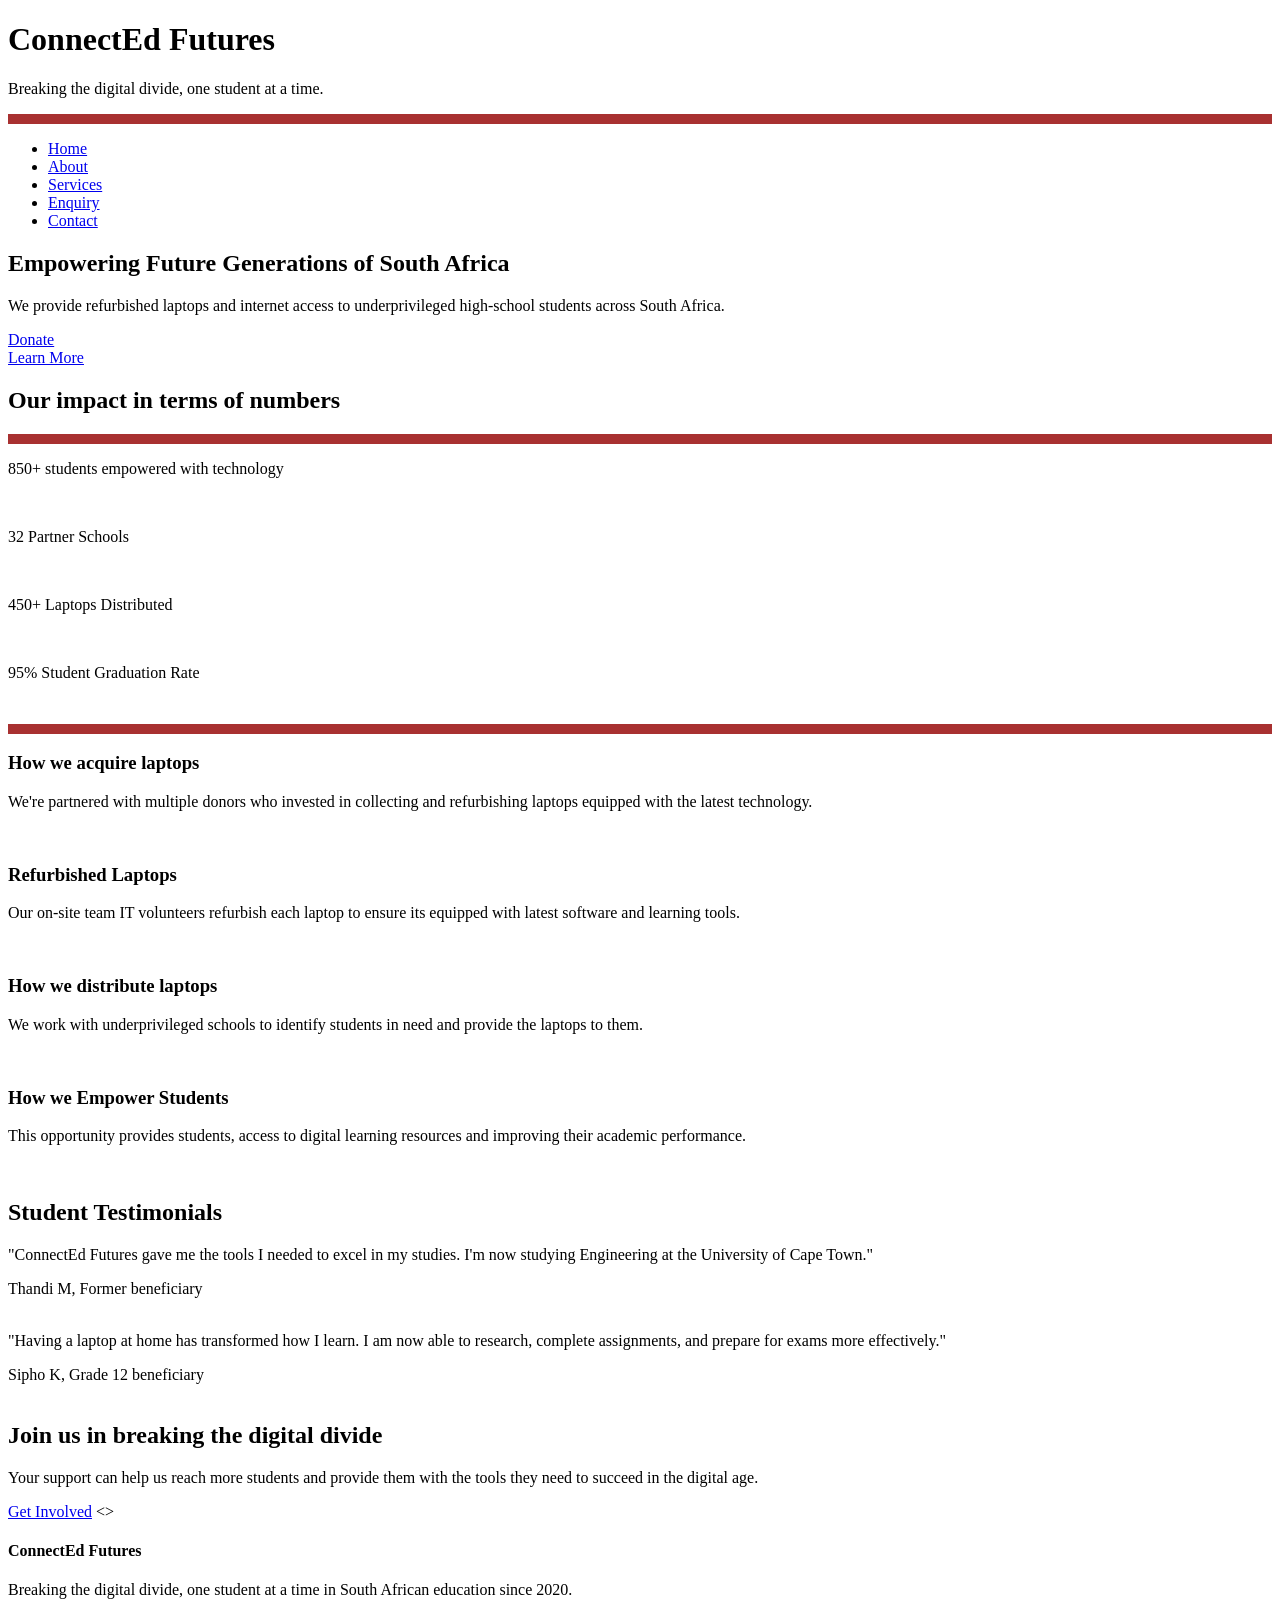
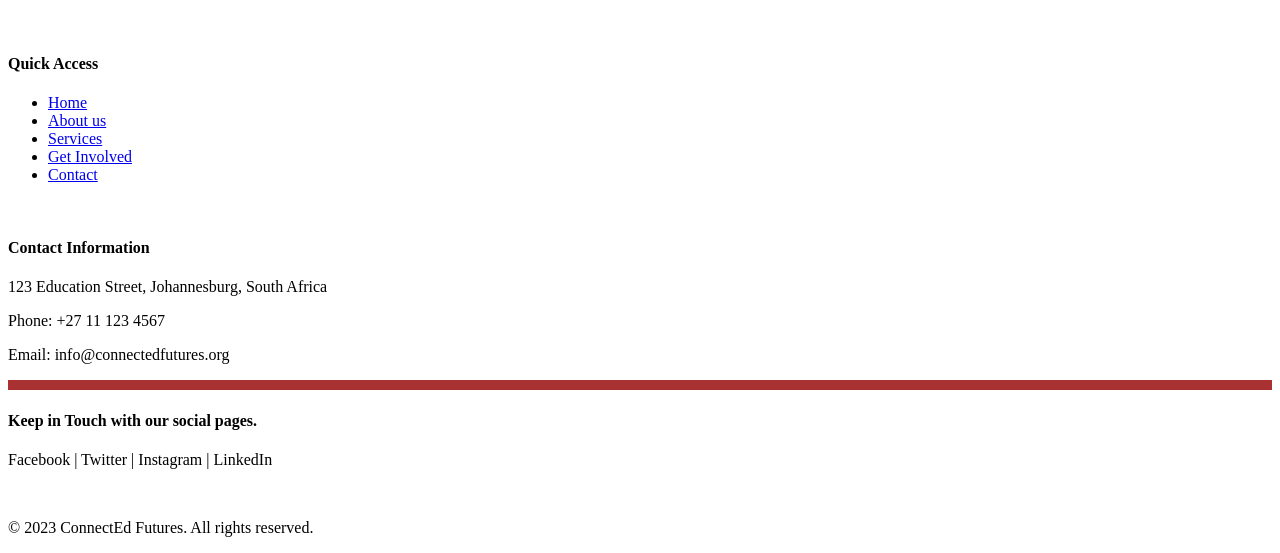
==== ConnectEd Futures/index.html @ a60ef4df "Initial commit" ====
<!DOCTYPE html>
<html lang="en">
<head>
    <meta charset="UTF-8">
    <meta name="viewport" content="width=device-width, initial-scale=1.0">
    <title>ConnectEd Futures | Empowering Students Through Technology</title>
</head>
<body>
    <header>
        <h1>ConnectEd Futures</h1>
        <p>Breaking the digital divide, one student at a time.</p>

        <style>
            hr {
                border: 0;
                height: 10px;
                background-color: rgb(168, 49, 49);
            }
        </style>
        <hr class="banner-line">

        <ul>
            <li><a href="index.html">Home</a></li>
            <li><a href="about.html">About</a></li>
            <li><a href="services.html">Services</a></li>
            <li><a href="enquiry.html">Enquiry</a></li>
            <li><a href="contact.html">Contact</a></li>
        </ul>

        


    </header>
    <h2>Empowering Future Generations of South Africa</h2>
    <p>We provide refurbished laptops and internet access to underprivileged high-school students across South Africa.</p>
    <a href="enquiry.html">Donate</a>
    <br>
    <a href="about.html">Learn More</a>

    <h2>Our impact in terms of numbers</h2>
        <hr size="2" width="100%" color="black">
    <p>850+ students empowered with technology</p>
    <br>

    <p>32 Partner Schools</p>
    <br>

    <p>450+ Laptops Distributed</p>
    <br>

    <p>95% Student Graduation Rate</p>
    <br>

    <hr>

    <h3>How we acquire laptops</h3>
    <P>We're partnered with multiple donors who invested in collecting and refurbishing laptops equipped with the latest technology.</P>
    <br>

    <h3>Refurbished Laptops</h3>
    <P>Our on-site team IT volunteers refurbish each laptop to ensure its equipped with latest software and learning tools.</P>
    <br>

    <h3>How we distribute laptops</h3>
    <p>We work with underprivileged schools to identify students in need and provide the laptops to them.</p>
    <br>

    <h3>How we Empower Students</h3>
    <p>This opportunity provides students, access to digital learning resources and improving their academic performance.</p>
    <br>

    <h2>Student Testimonials</h2>
    <p>"ConnectEd Futures gave me the tools I needed to excel in my studies. I'm now studying Engineering at the University of Cape Town."</p>
    <footer>Thandi M, Former beneficiary</footer>
    <br>

    <p>"Having a laptop at home has transformed how I learn. I am now able to research, complete assignments, and prepare for exams more effectively."</p>
    <footer>Sipho K, Grade 12 beneficiary</footer>
    <br>

    <h2>Join us in breaking the digital divide</h2>
    <p>Your support can help us reach more students and provide them with the tools they need to succeed in the digital age.</p>
    <a href="enquiry.html">Get Involved</a>

    <>
        <h4>ConnectEd Futures</h4>
        <p>Breaking the digital divide, one student at a time in South African education since 2020.</p>
        <br>

        <h4>Quick Access</h4>
        <ul>
            <li><a href="index.html">Home</a></li>
            <li><a href="about.html">About us</a></li>
            <li><a href="services.html">Services</a></li>
            <li><a href="enquiry.html">Get Involved</a></li>
            <li><a href="contact.html">Contact</a></li>
        </ul>
        <br>

        <h4>Contact Information</h4>
        <p>123 Education Street, Johannesburg, South Africa</p>
        <p>Phone: +27 11 123 4567</p>
        <p>Email: info@connectedfutures.org</p>

        <style>
            hr {
                border: 0;
                height: 10px;
                background-color: rgb(168, 49, 49);
            }
        </style>
        <hr class="banner-line">

        <h4>Keep in Touch with our social pages.</h4>
        <p>Facebook | Twitter | Instagram | LinkedIn</p>
        <br>

        <p>&copy; 2023 ConnectEd Futures. All rights reserved.</p>

    </footer>




    
</body>
</html>
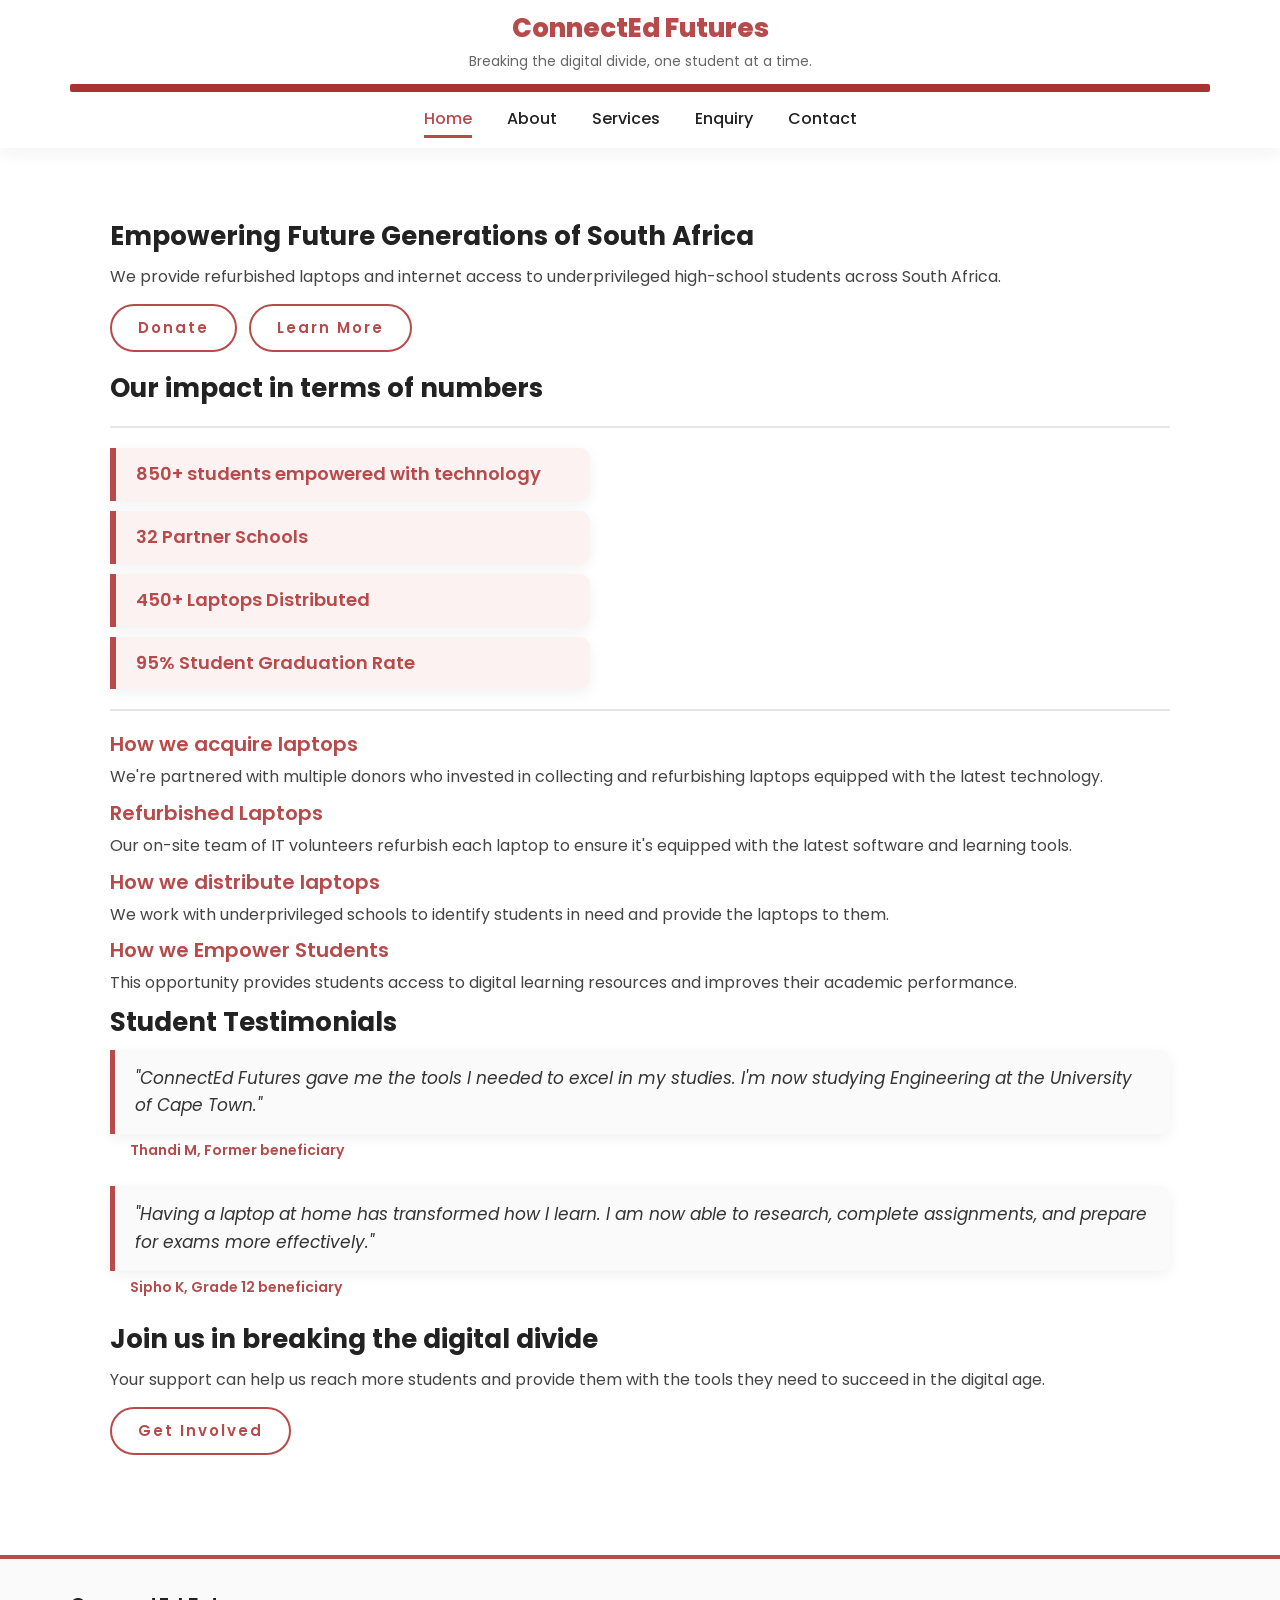
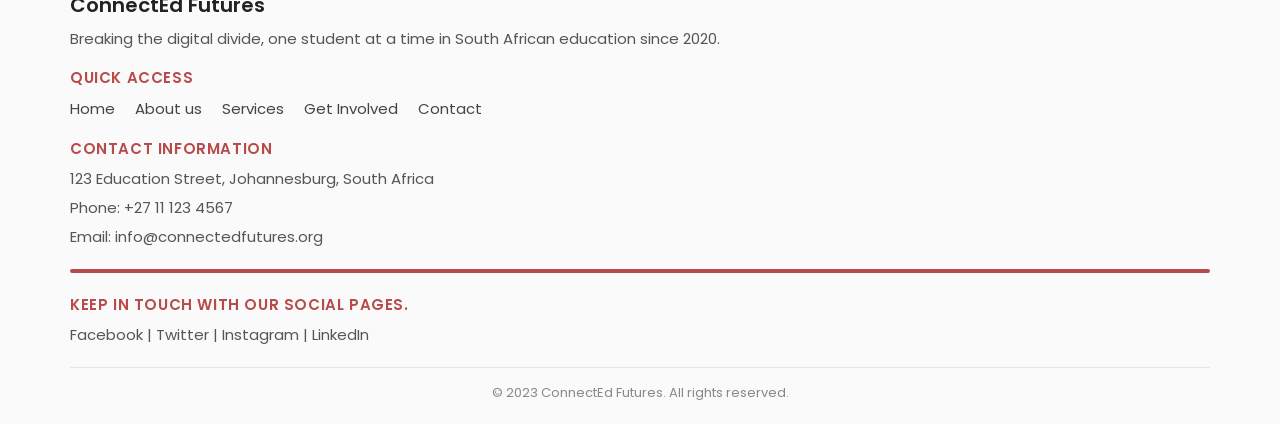
==== commit e3d89092: "Refactor index.html structure and improve styling" ====
--- a/ConnectEd Futures/index.html
+++ b/ConnectEd Futures/index.html
@@ -3,89 +3,80 @@
 <head>
     <meta charset="UTF-8">
     <meta name="viewport" content="width=device-width, initial-scale=1.0">
+    <link rel="StyleSheet" href="css/style.css">
+    <link rel="stylesheet" href="https://cdnjs.cloudflare.com/ajax/libs/font-awesome/6.5.2/css/all.min.css">
     <title>ConnectEd Futures | Empowering Students Through Technology</title>
 </head>
 <body>
-    <header>
+
+<header>
+    <div class="header-inner">
         <h1>ConnectEd Futures</h1>
         <p>Breaking the digital divide, one student at a time.</p>
+        <hr class="banner-line">
+        <nav>
+            <a href="index.html" class="active">Home</a>
+            <a href="about.html">About</a>
+            <a href="services.html">Services</a>
+            <a href="enquiry.html">Enquiry</a>
+            <a href="contact.html">Contact</a>
+        </nav>
+    </div>
+</header>
 
-        <style>
-            hr {
-                border: 0;
-                height: 10px;
-                background-color: rgb(168, 49, 49);
-            }
-        </style>
-        <hr class="banner-line">
+<main>
 
-        <ul>
-            <li><a href="index.html">Home</a></li>
-            <li><a href="about.html">About</a></li>
-            <li><a href="services.html">Services</a></li>
-            <li><a href="enquiry.html">Enquiry</a></li>
-            <li><a href="contact.html">Contact</a></li>
-        </ul>
-
-        
-
-
-    </header>
     <h2>Empowering Future Generations of South Africa</h2>
     <p>We provide refurbished laptops and internet access to underprivileged high-school students across South Africa.</p>
-    <a href="enquiry.html">Donate</a>
-    <br>
-    <a href="about.html">Learn More</a>
+
+    <div class="cta-row">
+        <a href="enquiry.html" class="btn">Donate</a>
+        <a href="about.html" class="btn">Learn More</a>
+    </div>
 
     <h2>Our impact in terms of numbers</h2>
-        <hr size="2" width="100%" color="black">
-    <p>850+ students empowered with technology</p>
-    <br>
+    <hr class="thin-line">
 
-    <p>32 Partner Schools</p>
-    <br>
+    <p class="stat">850+ students empowered with technology</p>
+    <p class="stat">32 Partner Schools</p>
+    <p class="stat">450+ Laptops Distributed</p>
+    <p class="stat">95% Student Graduation Rate</p>
 
-    <p>450+ Laptops Distributed</p>
-    <br>
-
-    <p>95% Student Graduation Rate</p>
-    <br>
-
-    <hr>
+    <hr class="thin-line">
 
     <h3>How we acquire laptops</h3>
-    <P>We're partnered with multiple donors who invested in collecting and refurbishing laptops equipped with the latest technology.</P>
-    <br>
+    <p>We're partnered with multiple donors who invested in collecting and refurbishing laptops equipped with the latest technology.</p>
 
     <h3>Refurbished Laptops</h3>
-    <P>Our on-site team IT volunteers refurbish each laptop to ensure its equipped with latest software and learning tools.</P>
-    <br>
+    <p>Our on-site team of IT volunteers refurbish each laptop to ensure it's equipped with the latest software and learning tools.</p>
 
     <h3>How we distribute laptops</h3>
     <p>We work with underprivileged schools to identify students in need and provide the laptops to them.</p>
-    <br>
 
     <h3>How we Empower Students</h3>
-    <p>This opportunity provides students, access to digital learning resources and improving their academic performance.</p>
-    <br>
+    <p>This opportunity provides students access to digital learning resources and improves their academic performance.</p>
 
     <h2>Student Testimonials</h2>
-    <p>"ConnectEd Futures gave me the tools I needed to excel in my studies. I'm now studying Engineering at the University of Cape Town."</p>
-    <footer>Thandi M, Former beneficiary</footer>
-    <br>
 
-    <p>"Having a laptop at home has transformed how I learn. I am now able to research, complete assignments, and prepare for exams more effectively."</p>
-    <footer>Sipho K, Grade 12 beneficiary</footer>
-    <br>
+    <p class="testimonial">"ConnectEd Futures gave me the tools I needed to excel in my studies. I'm now studying Engineering at the University of Cape Town."</p>
+    <p class="author">Thandi M, Former beneficiary</p>
+
+    <p class="testimonial">"Having a laptop at home has transformed how I learn. I am now able to research, complete assignments, and prepare for exams more effectively."</p>
+    <p class="author">Sipho K, Grade 12 beneficiary</p>
 
     <h2>Join us in breaking the digital divide</h2>
     <p>Your support can help us reach more students and provide them with the tools they need to succeed in the digital age.</p>
-    <a href="enquiry.html">Get Involved</a>
 
-    <>
+    <div class="cta-row">
+        <a href="enquiry.html" class="btn">Get Involved</a>
+    </div>
+
+</main>
+
+<footer class="site-footer">
+    <div class="site-footer-inner">
         <h4>ConnectEd Futures</h4>
         <p>Breaking the digital divide, one student at a time in South African education since 2020.</p>
-        <br>
 
         <h4>Quick Access</h4>
         <ul>
@@ -95,33 +86,20 @@
             <li><a href="enquiry.html">Get Involved</a></li>
             <li><a href="contact.html">Contact</a></li>
         </ul>
-        <br>
 
         <h4>Contact Information</h4>
         <p>123 Education Street, Johannesburg, South Africa</p>
         <p>Phone: +27 11 123 4567</p>
         <p>Email: info@connectedfutures.org</p>
 
-        <style>
-            hr {
-                border: 0;
-                height: 10px;
-                background-color: rgb(168, 49, 49);
-            }
-        </style>
         <hr class="banner-line">
 
         <h4>Keep in Touch with our social pages.</h4>
         <p>Facebook | Twitter | Instagram | LinkedIn</p>
-        <br>
 
         <p>&copy; 2023 ConnectEd Futures. All rights reserved.</p>
+    </div>
+</footer>
 
-    </footer>
-
-
-
-
-    
 </body>
-</html>+</html>
--- a/ConnectEd Futures/css/style.css
+++ b/ConnectEd Futures/css/style.css
@@ -0,0 +1,419 @@
+
+
+@import url('https://fonts.googleapis.com/css2?family=Poppins:wght@100;200;300;400;500;600;700&display=swap');
+
+
+*{
+    margin: 0;
+    padding: 0;
+    box-sizing: border-box;
+    text-decoration: none;
+    border: none;
+    outline: none;
+    font-family: 'Poppins', sans-serif;
+}
+
+html{
+    font-size: 62.5%;
+    scroll-behavior: smooth;
+}
+
+body{
+    width: 100%;
+    min-height: 100vh;
+    background-color: #ffffff;
+    color: #222222;
+    font-size: 1.6rem;
+    line-height: 1.6;
+    overflow-x: hidden;
+}
+
+h1{ font-size: 3.6rem; font-weight: 700; line-height: 1.3; color: #222222; }
+h2{ font-size: 2.6rem; font-weight: 700; line-height: 1.3; color: #222222; margin-bottom: 1rem; }
+h3{ font-size: 2rem;   font-weight: 600; line-height: 1.35; color: #b74b4b; margin-bottom: 0.6rem; }
+h4{ font-size: 1.6rem; font-weight: 600; color: #222222; margin-bottom: 0.5rem; }
+
+p{
+    font-size: 1.6rem;
+    margin-bottom: 1rem;
+    color: #444444;
+}
+
+a{ color: #b74b4b; transition: 0.3s ease; }
+a:hover{ color: #8c3838; }
+
+img{
+    max-width: 100%;
+    height: auto;
+    display: block;
+    border-radius: 1rem;
+    margin: 1.5rem auto;
+    box-shadow: 0 4px 14px rgba(0, 0, 0, 0.08);
+}
+
+ul{ list-style: none; }
+
+
+main{
+    max-width: 1140px;
+    margin: 0 auto;
+    padding: 22rem 4rem 4rem;  
+}
+
+
+header{
+    position: fixed;
+    top: 0;
+    left: 0;
+    width: 100%;
+    background-color: #ffffff;
+    box-shadow: 0 4px 20px rgba(0, 0, 0, 0.06);
+    padding: 1.2rem 4rem 1rem;
+    z-index: 100;
+}
+
+.header-inner{
+    max-width: 1140px;
+    margin: 0 auto;
+    display: flex;
+    flex-direction: column;
+    align-items: center;
+}
+
+header h1{
+    font-size: 2.6rem;
+    font-weight: 800;
+    color: #b74b4b;
+    cursor: pointer;
+    transition: 0.3s ease;
+}
+
+header h1:hover{ transform: scale(1.05); }
+
+header > p,
+.header-inner > p{
+    font-size: 1.4rem;
+    color: #666666;
+    text-align: center;
+    margin: 0.4rem 0 0.6rem;
+}
+
+hr.banner-line{
+    height: 8px;
+    background-color: rgb(168, 49, 49);
+    width: 100%;
+    border-radius: 2px;
+    margin: 0.6rem 0;
+}
+
+nav{
+    display: flex;
+    justify-content: center;
+    flex-wrap: wrap;
+    gap: 3.5rem;
+    margin-top: 0.8rem;
+}
+
+nav a{
+    font-size: 1.6rem;
+    color: #222222;
+    font-weight: 500;
+    padding-bottom: 0.3rem;
+    border-bottom: 3px solid transparent;
+    transition: 0.3s ease;
+}
+
+nav a:hover,
+nav a.active{
+    color: #b74b4b;
+    border-bottom: 3px solid #b74b4b;
+}
+
+
+.cta-row{
+    display: flex;
+    flex-wrap: wrap;
+    gap: 1.2rem;
+    margin: 1.5rem 0 2rem;
+}
+
+a.btn{
+    display: inline-block;
+    padding: 1rem 2.6rem;
+    background-color: #ffffff;
+    border-radius: 4rem;
+    font-size: 1.5rem;
+    color: #b74b4b;
+    letter-spacing: 0.2rem;
+    font-weight: 600;
+    border: 2px solid #b74b4b;
+    transition: 0.3s ease;
+    cursor: pointer;
+}
+
+a.btn:hover{
+    background-color: #b74b4b;
+    color: #ffffff;
+    box-shadow: 0 0 25px rgba(183, 75, 75, 0.45);
+}
+
+button,
+input[type="submit"]{
+    display: inline-block;
+    padding: 1rem 2.6rem;
+    background-color: #ffffff;
+    border-radius: 4rem;
+    font-size: 1.5rem;
+    color: #b74b4b;
+    letter-spacing: 0.2rem;
+    font-weight: 600;
+    border: 2px solid #b74b4b;
+    transition: 0.3s ease;
+    cursor: pointer;
+}
+
+button:hover,
+input[type="submit"]:hover{
+    background-color: #b74b4b;
+    color: #ffffff;
+    box-shadow: 0 0 25px rgba(183, 75, 75, 0.45);
+}
+
+
+main ul{ margin-bottom: 1.5rem; }
+
+main ul li{
+    position: relative;
+    padding-left: 2.2rem;
+    margin-bottom: 0.7rem;
+    font-size: 1.6rem;
+    color: #444444;
+}
+
+main ul li::before{
+    content: "";
+    position: absolute;
+    left: 0;
+    top: 0.7em;
+    width: 10px;
+    height: 10px;
+    background-color: #b74b4b;
+    border-radius: 50%;
+}
+
+
+p.stat{
+    font-size: 1.8rem;
+    font-weight: 600;
+    color: #b74b4b;
+    background-color: #fdf2f2;
+    border-left: 6px solid #b74b4b;
+    border-radius: 0 1rem 1rem 0;
+    padding: 1.2rem 2rem;
+    max-width: 480px;
+    box-shadow: 0 4px 14px rgba(0, 0, 0, 0.06);
+    margin: 0 0 1rem;
+}
+
+hr.thin-line{
+    height: 2px;
+    background-color: #e5e5e5;
+    max-width: 100%;
+    margin: 2rem 0;
+    border-radius: 2px;
+}
+
+
+p.testimonial{
+    font-style: italic;
+    font-size: 1.7rem;
+    color: #333333;
+    background-color: #fafafa;
+    border-left: 5px solid #b74b4b;
+    border-radius: 0 1rem 1rem 0;
+    padding: 1.5rem 2rem;
+    box-shadow: 0 4px 14px rgba(0, 0, 0, 0.06);
+    margin: 0 0 0.5rem;
+}
+
+p.author{
+    font-size: 1.4rem;
+    font-weight: 600;
+    color: #b74b4b;
+    padding-left: 2rem;
+    margin-bottom: 2.5rem;
+}
+
+
+form{
+    background-color: #fafafa;
+    border: 1px solid #e5e5e5;
+    border-radius: 1rem;
+    padding: 2rem;
+    box-shadow: 0 4px 14px rgba(0, 0, 0, 0.06);
+    margin: 1.5rem 0 3rem;
+}
+
+form label{
+    display: block;
+    font-size: 1.5rem;
+    font-weight: 600;
+    color: #222222;
+    margin-bottom: 0.4rem;
+}
+
+form input[type="text"],
+form input[type="email"],
+form input[type="tel"],
+form select,
+form textarea{
+    width: 100%;
+    padding: 1rem 1.2rem;
+    font-size: 1.5rem;
+    font-family: 'Poppins', sans-serif;
+    color: #222222;
+    background-color: #ffffff;
+    border: 2px solid #e0e0e0;
+    border-radius: 0.6rem;
+    margin-bottom: 1.2rem;
+    transition: 0.3s ease;
+}
+
+form input:focus,
+form select:focus,
+form textarea:focus{
+    border-color: #b74b4b;
+    box-shadow: 0 0 0 4px rgba(183, 75, 75, 0.15);
+}
+
+form textarea{ resize: vertical; min-height: 12rem; }
+
+
+footer.site-footer{
+    background-color: #fafafa;
+    border-top: 4px solid #b74b4b;
+    padding: 3rem 4rem 2rem;
+    margin-top: 4rem;
+    clear: both;                 
+    position: relative;          
+    z-index: 1;
+}
+
+.site-footer-inner{
+    max-width: 1140px;
+    margin: 0 auto;
+}
+
+footer.site-footer h4{
+    font-size: 1.5rem;
+    color: #b74b4b;
+    text-transform: uppercase;
+    letter-spacing: 0.6px;
+    margin-top: 1.5rem;
+    margin-bottom: 0.6rem;
+}
+
+footer.site-footer h4:first-of-type{
+    font-size: 2rem;
+    color: #222222;
+    text-transform: none;
+    letter-spacing: 0;
+    margin-top: 0;
+}
+
+footer.site-footer p{
+    font-size: 1.5rem;
+    color: #555555;
+    margin-bottom: 0.5rem;
+}
+
+footer.site-footer ul{
+    display: flex;
+    flex-wrap: wrap;
+    gap: 0.6rem 2rem;
+    margin-bottom: 1rem;
+    padding: 0;
+}
+
+footer.site-footer ul li{
+    padding-left: 0;
+    margin: 0;
+}
+
+footer.site-footer ul li::before{ content: none; }
+
+footer.site-footer ul li a{
+    font-size: 1.5rem;
+    color: #444444;
+    border-bottom: 2px solid transparent;
+    transition: 0.3s ease;
+}
+
+footer.site-footer ul li a:hover{
+    color: #b74b4b;
+    border-bottom-color: #b74b4b;
+}
+
+footer.site-footer hr.banner-line{
+    height: 4px;
+    background-color: #b74b4b;
+    margin: 2rem 0;
+    border-radius: 2px;
+}
+
+footer.site-footer p:last-of-type{
+    text-align: center;
+    font-size: 1.3rem;
+    color: #888888;
+    border-top: 1px solid #e5e5e5;
+    padding-top: 1.5rem;
+    margin-top: 2rem;
+    margin-bottom: 0;
+}
+
+
+@media (max-width: 995px){
+    html{ font-size: 58%; }
+
+    main{ padding: 20rem 3rem 3rem; }
+    header{ padding: 1rem 3rem 0.8rem; }
+    nav{ gap: 2rem; }
+    nav a{ font-size: 1.5rem; }
+
+    footer.site-footer{ padding: 2.5rem 3rem 1.5rem; }
+}
+
+@media (max-width: 700px){
+    main{ padding: 22rem 2rem 2rem; }
+    header{ padding: 1rem 2rem 0.8rem; }
+    header h1{ font-size: 2.2rem; }
+    nav{ gap: 1rem 1.6rem; }
+    nav a{ font-size: 1.4rem; }
+
+   
+    .cta-row{ gap: 1rem; }
+    a.btn{ padding: 0.9rem 2rem; font-size: 1.4rem; }
+
+    footer.site-footer ul{ flex-direction: column; gap: 0.5rem; }
+    footer.site-footer{ padding: 2rem 2rem 1.5rem; }
+}
+
+@media (max-width: 480px){
+    html{ font-size: 55%; }
+    main{ padding: 24rem 1.6rem 1.6rem; }
+
+   
+    .cta-row{ flex-direction: column; }
+    a.btn{ display: block; width: 100%; text-align: center; }
+}
+
+
+:focus-visible{ outline: 3px solid #b74b4b; outline-offset: 2px; }
+
+@media (prefers-reduced-motion: reduce){
+    *, *::before, *::after{
+        animation-duration: 0.01ms !important;
+        transition-duration: 0.01ms !important;
+        scroll-behavior: auto !important;
+    }
+}
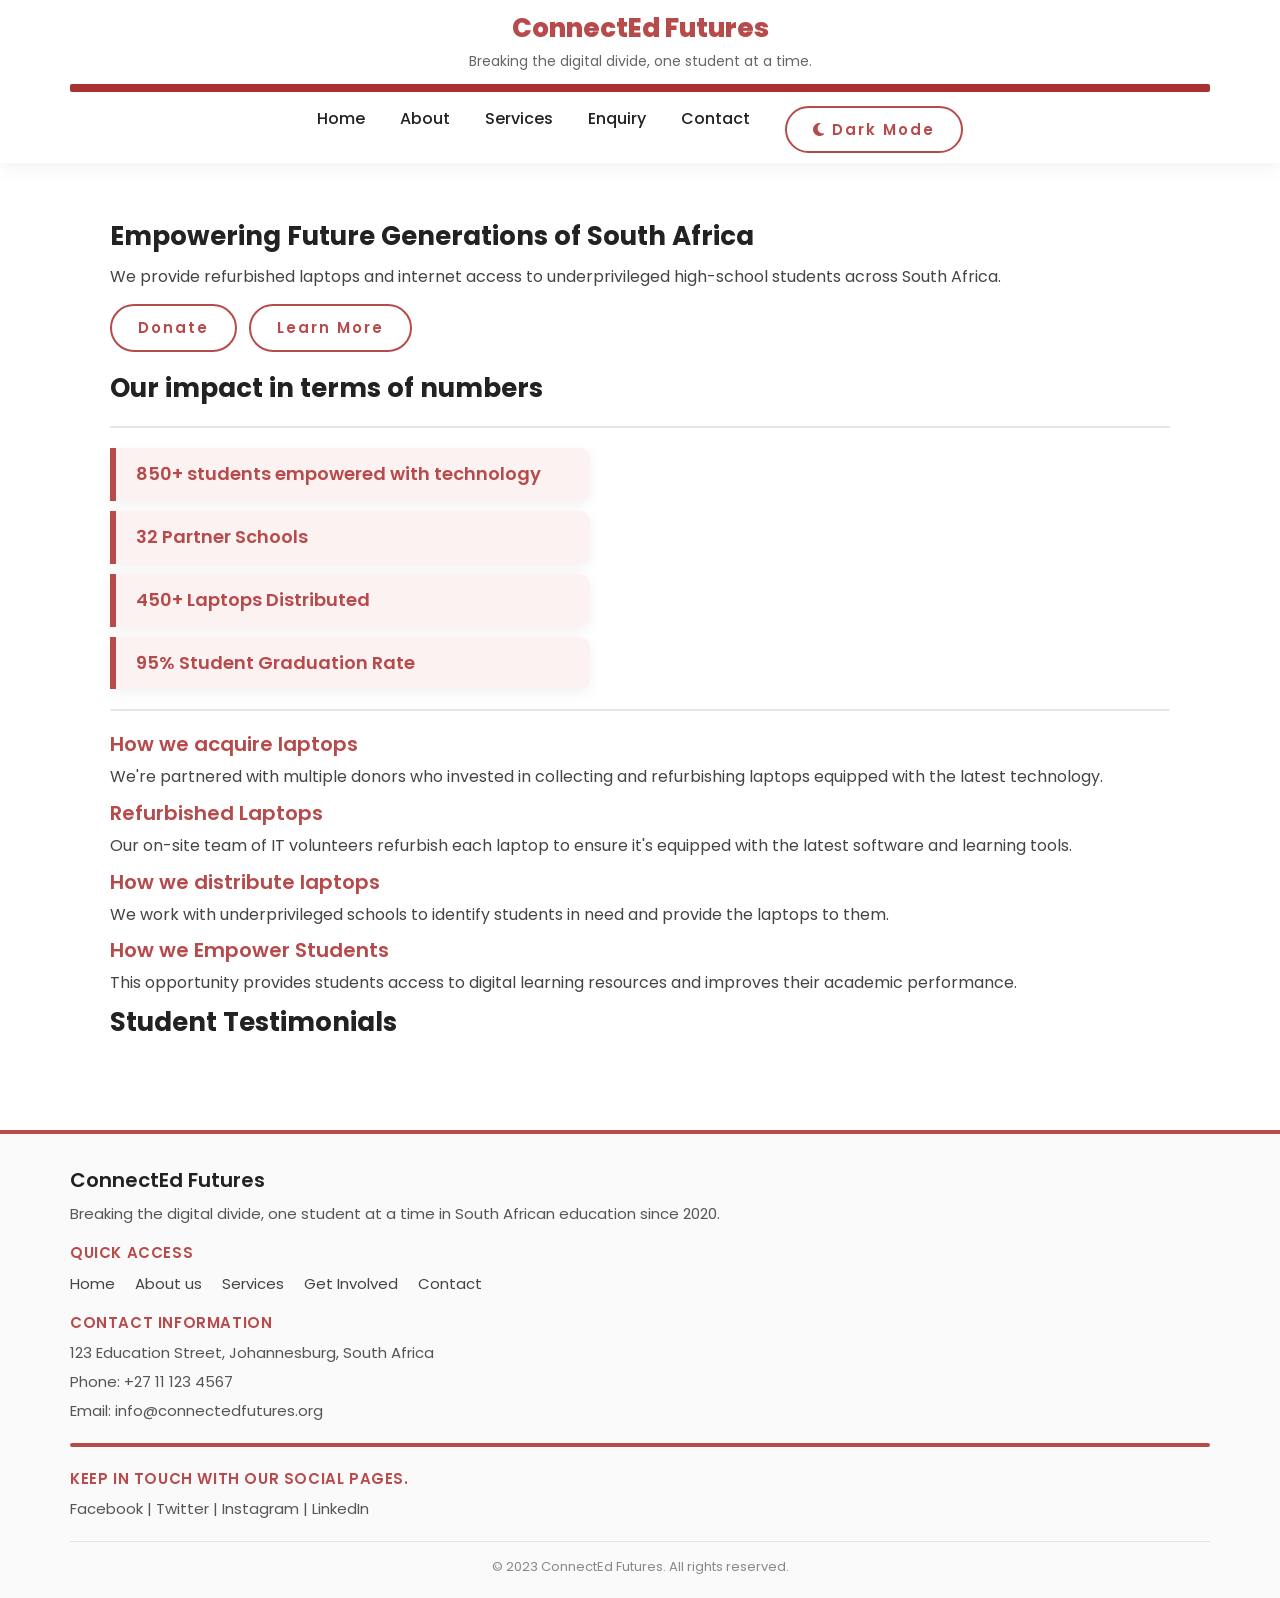
==== commit 2568be46: "Implement hamburger menu and testimonial slider Added a hamburger menu and testimonial slider to enh" ====
--- a/ConnectEd Futures/index.html
+++ b/ConnectEd Futures/index.html
@@ -11,15 +11,34 @@
 
 <header>
     <div class="header-inner">
-        <h1>ConnectEd Futures</h1>
+        <div class="header-top">
+            
+            <div class="hamburger" id="hamburger-menu">
+                <span></span>
+                <span></span>
+                <span></span>
+            </div>
+            
+            <h1>ConnectEd Futures</h1>
+            
+            <div class="header-spacer"></div>
+            
+        </div>
+        
         <p>Breaking the digital divide, one student at a time.</p>
+        
         <hr class="banner-line">
-        <nav>
-            <a href="index.html" class="active">Home</a>
+        
+        <nav id="nav-menu">
+            <a href="index.html">Home</a>
             <a href="about.html">About</a>
             <a href="services.html">Services</a>
             <a href="enquiry.html">Enquiry</a>
             <a href="contact.html">Contact</a>
+            
+            <button id="theme-toggle" class="theme-btn">
+                <i class="fa-solid fa-moon"></i> <span>Dark Mode</span>
+            </button>
         </nav>
     </div>
 </header>
@@ -57,19 +76,20 @@
     <p>This opportunity provides students access to digital learning resources and improves their academic performance.</p>
 
     <h2>Student Testimonials</h2>
+    
+    
+    <div class="testimonial-slider">
+        <div class="testimonial-track" id="testimonial-track">
+            <!-- The JavaScript will inject the testimonials here -->
+        </div>
+        
+        <!-- The navigation dots -->
+        <div class="slider-dots" id="slider-dots">
+            <!-- Dots will be generated by JavaScript -->
+        </div>
+    </div>
 
-    <p class="testimonial">"ConnectEd Futures gave me the tools I needed to excel in my studies. I'm now studying Engineering at the University of Cape Town."</p>
-    <p class="author">Thandi M, Former beneficiary</p>
-
-    <p class="testimonial">"Having a laptop at home has transformed how I learn. I am now able to research, complete assignments, and prepare for exams more effectively."</p>
-    <p class="author">Sipho K, Grade 12 beneficiary</p>
-
-    <h2>Join us in breaking the digital divide</h2>
-    <p>Your support can help us reach more students and provide them with the tools they need to succeed in the digital age.</p>
-
-    <div class="cta-row">
-        <a href="enquiry.html" class="btn">Get Involved</a>
-    </div>
+    
 
 </main>
 
@@ -101,5 +121,7 @@
     </div>
 </footer>
 
+    <script src="js/script.js"></script>
+
 </body>
 </html>
